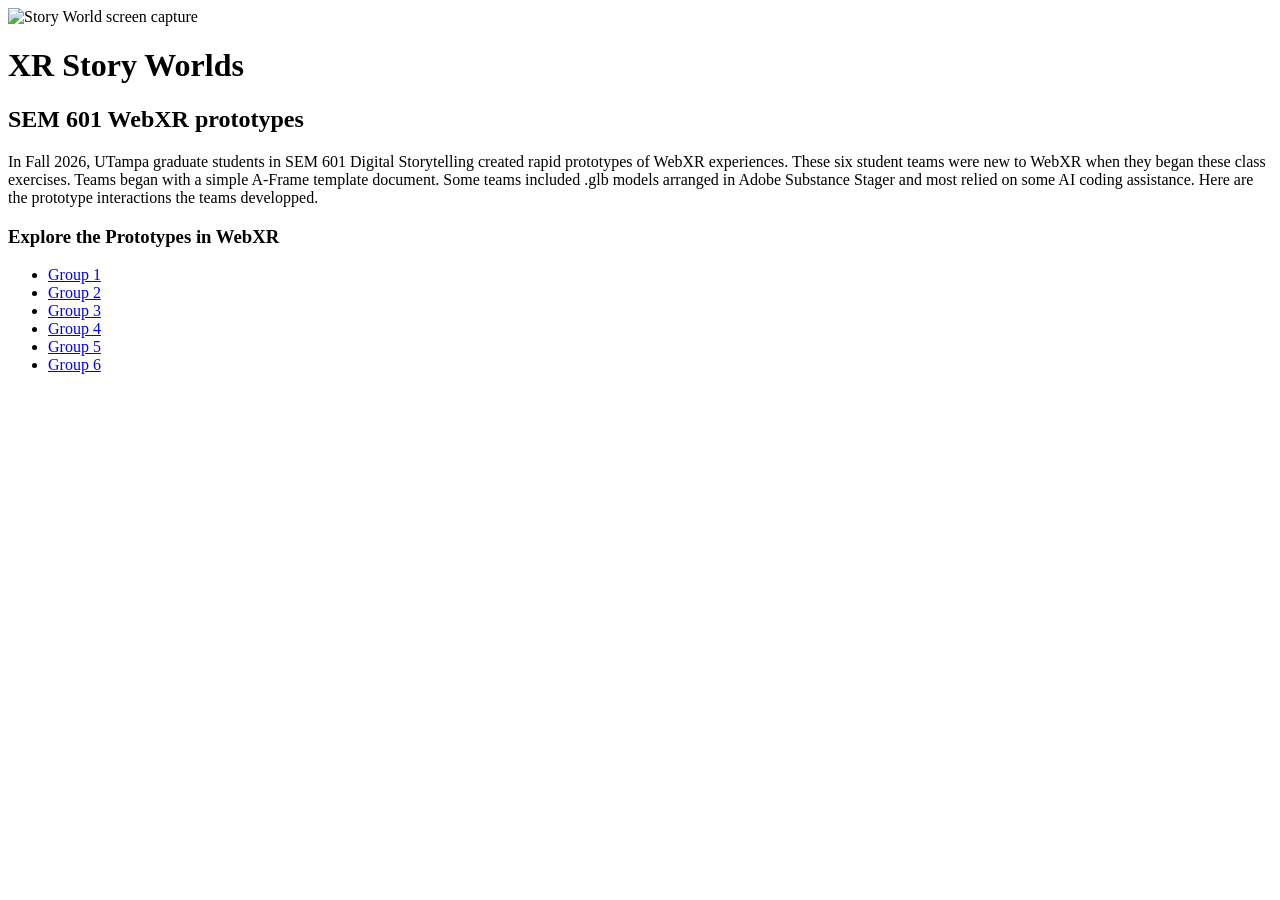
==== index.html @ 8a9dbe32 "Add files via upload" ====
<!DOCTYPE html>
<html lang="en">
<head>
  <meta charset="UTF-8">
  <meta name="viewport" content="width=device-width, initial-scale=1.0">
  <title>XR Story Worlds</title>

 <link rel="stylesheet" href="css/style.css">

</head>

<body>

  <!-- HERO IMAGE -->
  <img src="images/Group6_screenshot.png" alt="Story World screen capture" class="hero">

  <h1>XR Story Worlds</h1>
  <h2>SEM 601 WebXR prototypes</h2>

  <p>In Fall 2026, UTampa graduate students in SEM 601 Digital Storytelling created rapid prototypes of WebXR experiences. These six student teams were new to WebXR when they began these class exercises. Teams began with a simple A-Frame template document. Some teams included .glb models arranged in Adobe Substance Stager and most relied on some AI coding assistance. Here are the prototype interactions the teams developped.</p>

  <nav>
    <h3>Explore the Prototypes in WebXR</h3>
    <ul>
      <li><a href="Group1.html">Group 1</a></li>
      <li><a href="Group2.html">Group 2</a></li>
      <li><a href="Group3.html">Group 3</a></li>
      <li><a href="Group4.html">Group 4</a></li>
      <li><a href="Group5.html">Group 5</a></li>
      <li><a href="Group6.html">Group 6</a></li>
    </ul>
  </nav>

</body>
</html>
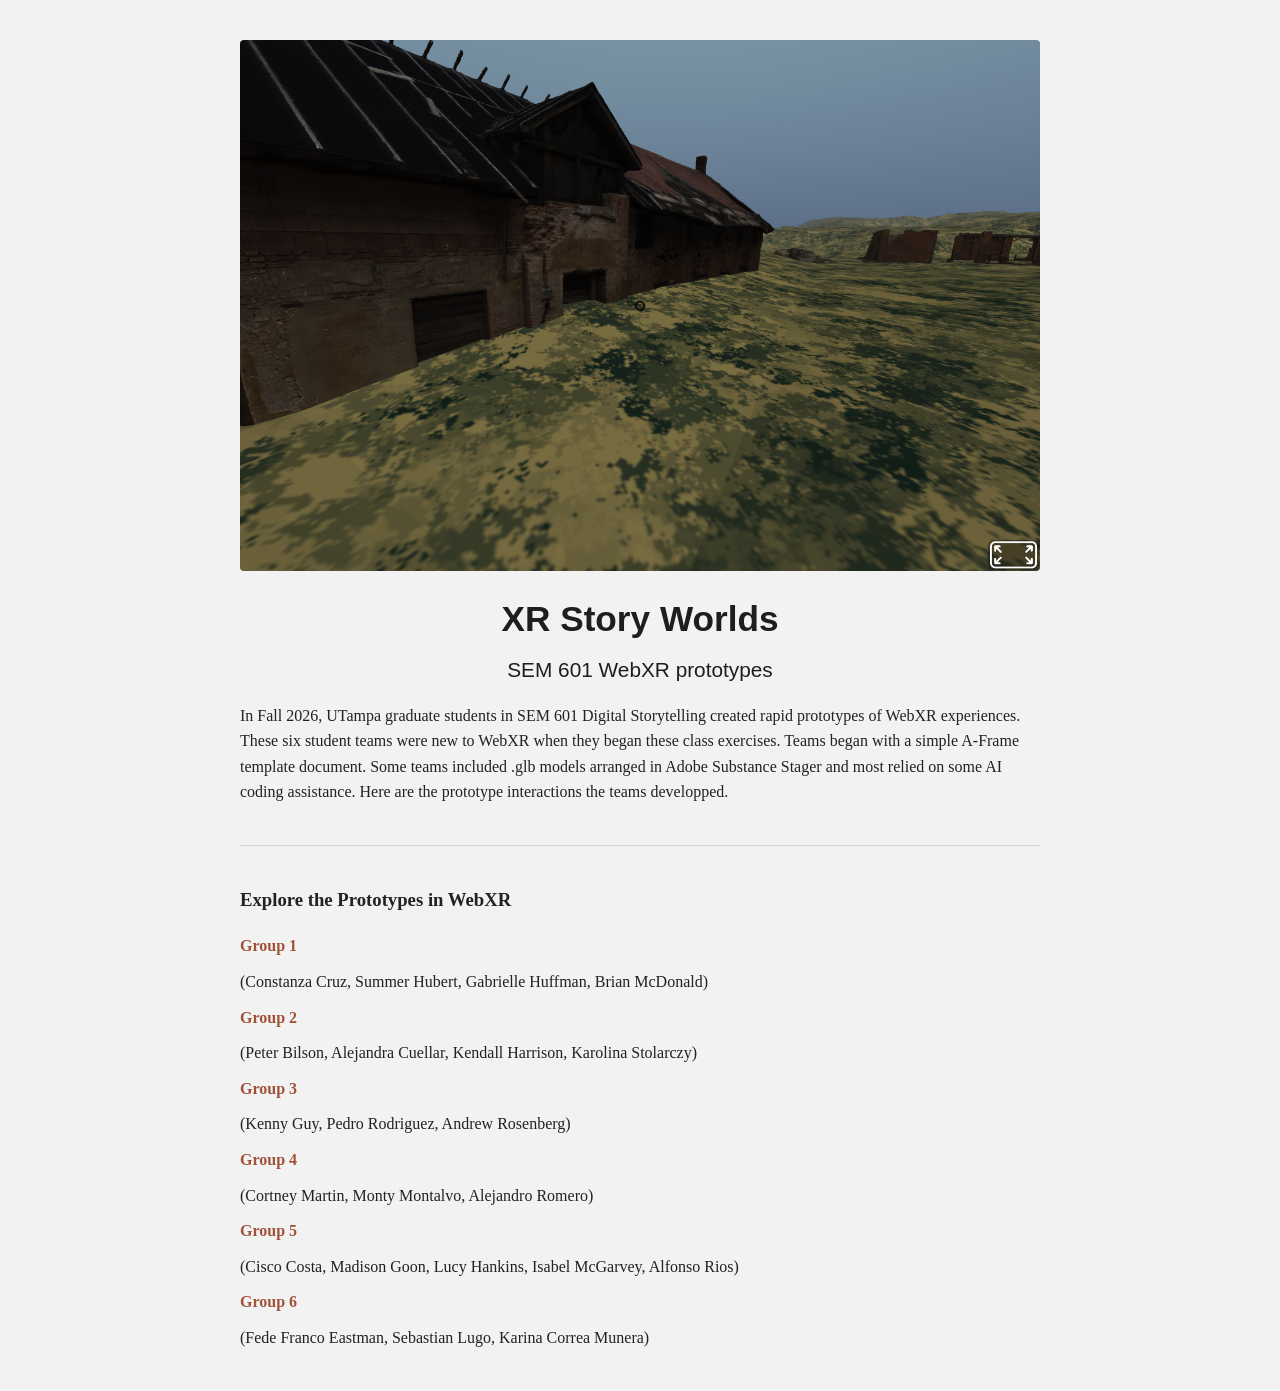
==== commit 23269199: "Add files via upload" ====
--- a/index.html
+++ b/index.html
@@ -22,12 +22,12 @@
   <nav>
     <h3>Explore the Prototypes in WebXR</h3>
     <ul>
-      <li><a href="Group1.html">Group 1</a></li>
-      <li><a href="Group2.html">Group 2</a></li>
-      <li><a href="Group3.html">Group 3</a></li>
-      <li><a href="Group4.html">Group 4</a></li>
-      <li><a href="Group5.html">Group 5</a></li>
-      <li><a href="Group6.html">Group 6</a></li>
+      <li><a href="Group1.html">Group 1</a></li> (Constanza Cruz, Summer Hubert, Gabrielle Huffman, Brian McDonald)
+      <li><a href="Group2.html">Group 2</a></li> (Peter Bilson, Alejandra Cuellar, Kendall Harrison, Karolina Stolarczy)
+      <li><a href="Group3.html">Group 3</a></li> (Kenny Guy, Pedro Rodriguez, Andrew Rosenberg)
+      <li><a href="Group4.html">Group 4</a></li> (Cortney Martin, Monty Montalvo, Alejandro Romero)
+      <li><a href="Group5.html">Group 5</a></li> (Cisco Costa, Madison Goon, Lucy Hankins, Isabel McGarvey, Alfonso Rios)
+      <li><a href="Group6.html">Group 6</a></li> (Fede Franco Eastman, Sebastian Lugo, Karina Correa Munera)
     </ul>
   </nav>
 
--- a/css/style.css
+++ b/css/style.css
@@ -0,0 +1,88 @@
+/* --- COLOR PALETTE (refined) --- */
+:root {
+  /* Greens */
+  --palm-green: #2E5A2C;
+  --grass-green: #4F8A3C;
+  --lime-highlight: #A6C96B;
+
+  /* Cyans & Blues */
+  --sky-cyan: #7ECFEA;
+  --horizon-blue: #5BA9D1;
+  --shadow-blue: #3F6E8C;
+
+  /* Brick & Earth */
+  --brick-red: #A05239;
+  --burnt-clay: #7A3E2A;
+
+  /* Neutrals (updated) */
+  --very-dark-gray: #1E1E1E;   /* for headings */
+  --mid-gray: #444444;         /* optional accents */
+  --light-gray-bg: #F2F2F2;    /* new background */
+  --concrete: #D7D7D7;
+}
+
+/* --- BASE LAYOUT --- */
+body {
+  font-family: Georgia, serif;
+  background-color: var(--light-gray-bg); /* lighter, cleaner */
+  color: #222;
+  max-width: 800px;
+  margin: 40px auto;
+  line-height: 1.6;
+  padding: 0 20px;
+}
+
+/* --- HERO IMAGE --- */
+.hero {
+  width: 100%;
+  max-width: 800px;
+  display: block;
+  margin: 0 auto 20px auto;
+  border-radius: 4px;
+}
+
+/* --- HEADINGS (updated per your request) --- */
+h1, h2 {
+  font-family: Arial, Helvetica, sans-serif;
+  text-align: center;
+  margin: 0;
+  padding: 0;
+  color: var(--very-dark-gray); /* new darker tone */
+}
+
+h1 {
+  margin-top: 10px;
+  font-size: 2.2rem;
+}
+
+h2 {
+  margin-top: 6px;
+  font-size: 1.3rem;
+  font-weight: normal;
+}
+
+/* --- NAVIGATION --- */
+nav {
+  margin-top: 40px;
+  padding-top: 20px;
+  border-top: 1px solid var(--concrete);
+}
+
+nav ul {
+  list-style: none;
+  padding: 0;
+}
+
+nav li {
+  margin: 10px 0;
+}
+
+nav a {
+  text-decoration: none;
+  color: var(--brick-red);
+  font-weight: bold;
+}
+
+nav a:hover {
+  color: var(--sky-cyan);
+}
